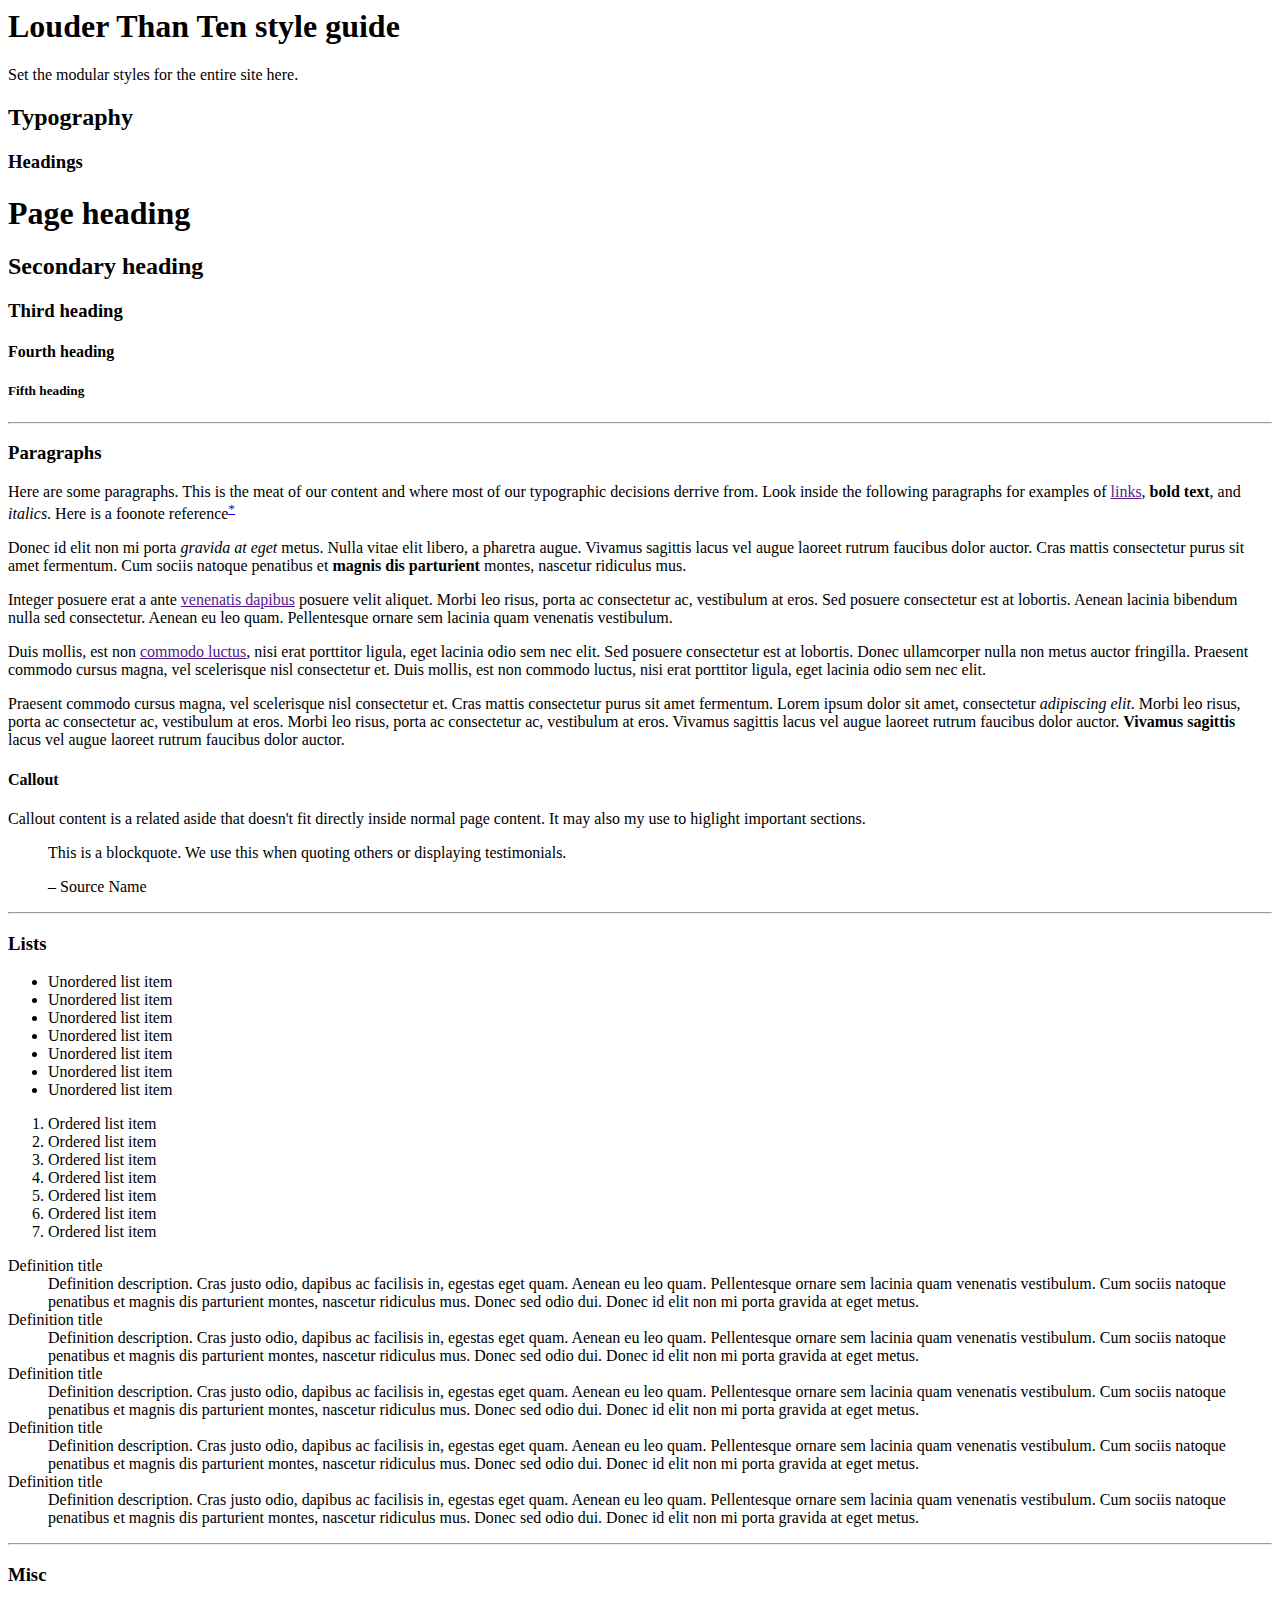
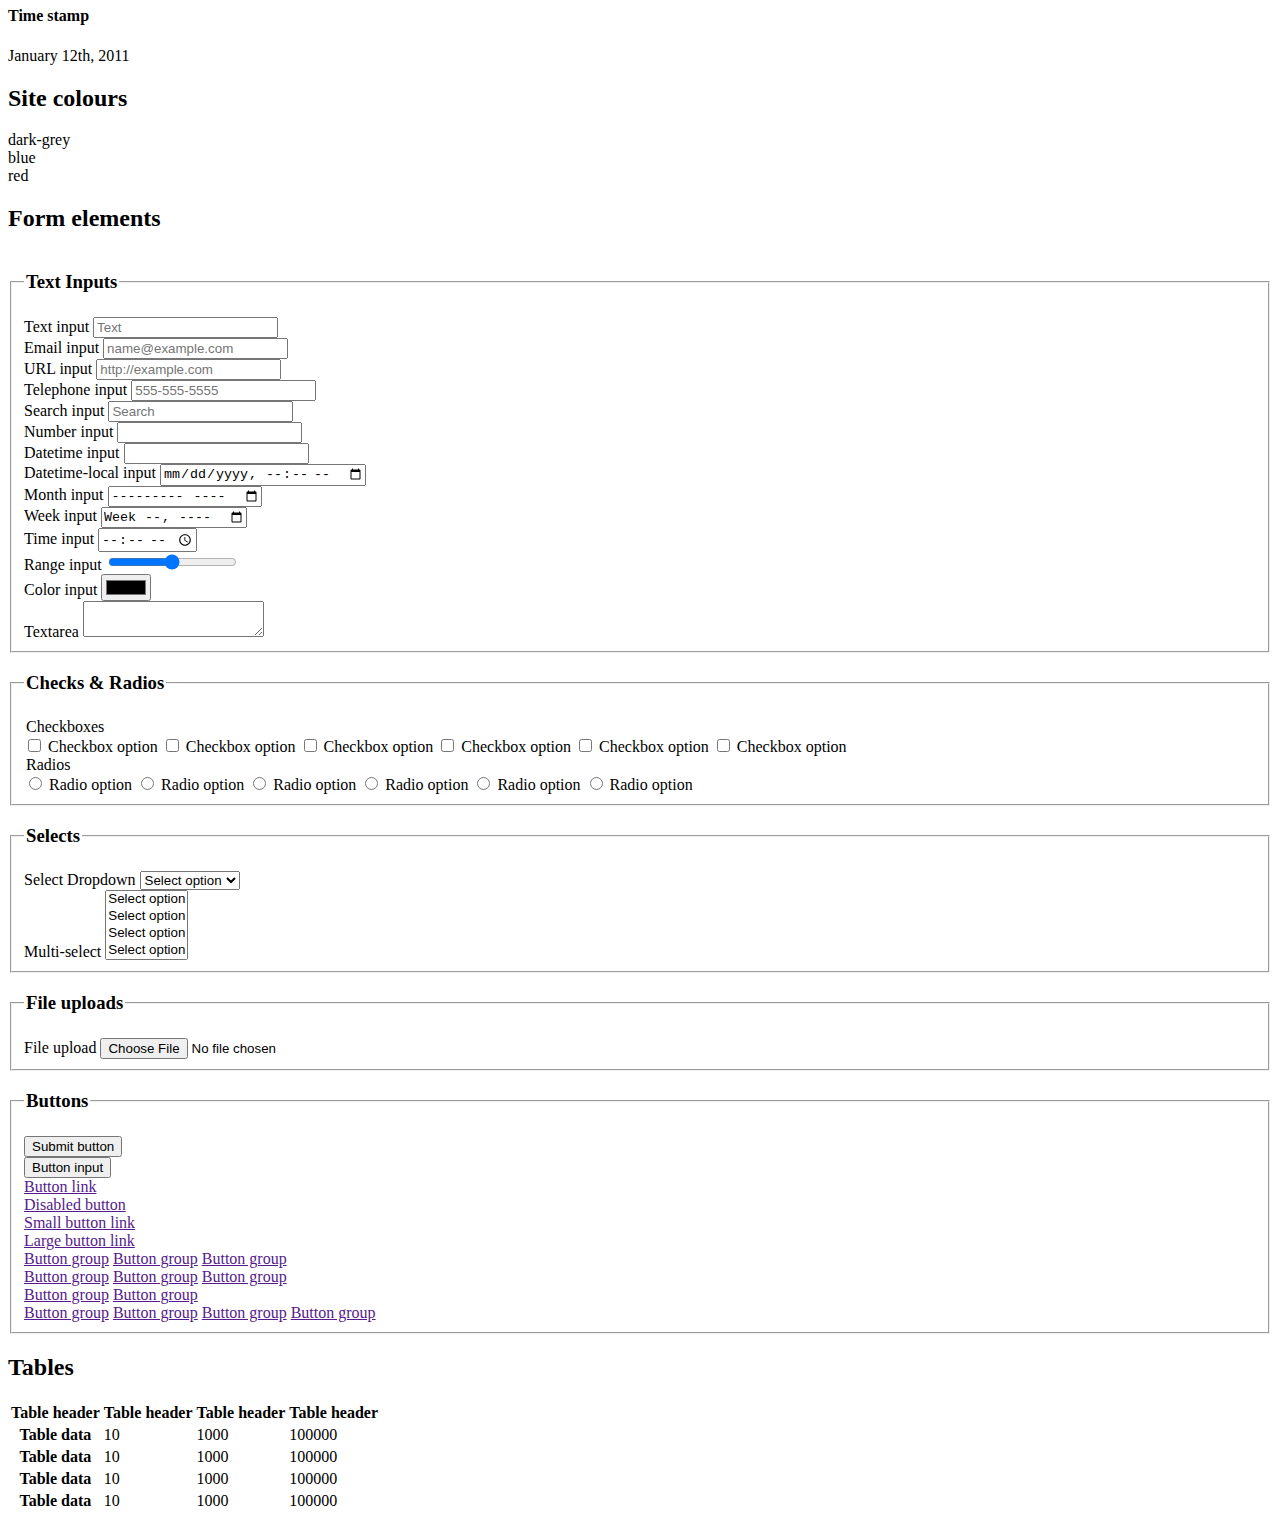
==== httpdocs/index.html @ 237c660b "Add some smart defaults" ====
<html>
<head>
    <meta charset="utf-8">
    <meta http-equiv="X-UA-Compatible" content="IE=edge,chrome=1">
    <title>Louder Than Ten style guide</title>
    <meta name="description" content="">
    <meta name="viewport" content="width=device-width">
    <link rel="stylesheet" href="/css/style.css">
    <link rel="stylesheet" href="/css/pages/style-guide.css">
</head>
<body class="home-pg">
    <header id="header" class="container">
        
        <h1>Louder Than Ten style guide</h1>
        <p>Set the modular styles for the entire site here.</p>

    </header><!-- /header -->

    <div class="main" id="main">

        <section class="typography">
            <div class="container">
                    
                <h2>Typography</h2>

                <h3>Headings</h3>

                <h1>Page heading</h1>
                <h2>Secondary heading</h2>
                <h3>Third heading</h3>
                <h4>Fourth heading</h4>
                <h5>Fifth heading</h5>

                <hr />

                <h3>Paragraphs</h3>

                <p>Here are some paragraphs. This is the meat of our content and where most of our typographic decisions derrive from. Look inside the following paragraphs for examples of <a href="">links</a>, <strong>bold text</strong>, and <em>italics</em>. Here is a foonote reference<sup><a href="#fn1">*</a></sup></p>

                <p>Donec id elit non mi porta <em>gravida at eget</em> metus. Nulla vitae elit libero, a pharetra augue. Vivamus sagittis lacus vel augue laoreet rutrum faucibus dolor auctor. Cras mattis consectetur purus sit amet fermentum. Cum sociis natoque penatibus et <strong>magnis dis parturient</strong> montes, nascetur ridiculus mus.</p>

                <p>Integer posuere erat a ante <a href="">venenatis dapibus</a> posuere velit aliquet. Morbi leo risus, porta ac consectetur ac, vestibulum at eros. Sed posuere consectetur est at lobortis. Aenean lacinia bibendum nulla sed consectetur. Aenean eu leo quam. Pellentesque ornare sem lacinia quam venenatis vestibulum.</p>

                <p>Duis mollis, est non <a href="">commodo luctus</a>, nisi erat porttitor ligula, eget lacinia odio sem nec elit. Sed posuere consectetur est at lobortis. Donec ullamcorper nulla non metus auctor fringilla. Praesent commodo cursus magna, vel scelerisque nisl consectetur et. Duis mollis, est non commodo luctus, nisi erat porttitor ligula, eget lacinia odio sem nec elit.</p>

                <p>Praesent commodo cursus magna, vel scelerisque nisl consectetur et. Cras mattis consectetur purus sit amet fermentum. Lorem ipsum dolor sit amet, consectetur <em>adipiscing elit</em>. Morbi leo risus, porta ac consectetur ac, vestibulum at eros. Morbi leo risus, porta ac consectetur ac, vestibulum at eros. Vivamus sagittis lacus vel augue laoreet rutrum faucibus dolor auctor. <strong>Vivamus sagittis</strong> lacus vel augue laoreet rutrum faucibus dolor auctor.</p>



                <aside class="callout">
                    <h4>Callout</h4>
                    <p>Callout content is a related aside that doesn't fit directly inside normal page content. It may also my use to higlight important sections.</p>
                </aside>

                <blockquote>
                    <p>This is a blockquote. We use this when quoting others or displaying testimonials.</p>
                    <p class="source">&ndash; Source Name</p>
                </blockquote>

                <hr />

                <h3>Lists</h3>

                <ul>
                    <li>Unordered list item</li>
                    <li>Unordered list item</li>
                    <li>Unordered list item</li>
                    <li>Unordered list item</li>
                    <li>Unordered list item</li>
                    <li>Unordered list item</li>
                    <li>Unordered list item</li>
                </ul>

                <ol>
                    <li>Ordered list item</li>
                    <li>Ordered list item</li>
                    <li>Ordered list item</li>
                    <li>Ordered list item</li>
                    <li>Ordered list item</li>
                    <li>Ordered list item</li>
                    <li>Ordered list item</li>
                </ol>

                <dl>
                    <dt>Definition title</dt>
                    <dd>Definition description. Cras justo odio, dapibus ac facilisis in, egestas eget quam. Aenean eu leo quam. Pellentesque ornare sem lacinia quam venenatis vestibulum. Cum sociis natoque penatibus et magnis dis parturient montes, nascetur ridiculus mus. Donec sed odio dui. Donec id elit non mi porta gravida at eget metus.</dd>              
                    <dt>Definition title</dt>
                    <dd>Definition description. Cras justo odio, dapibus ac facilisis in, egestas eget quam. Aenean eu leo quam. Pellentesque ornare sem lacinia quam venenatis vestibulum. Cum sociis natoque penatibus et magnis dis parturient montes, nascetur ridiculus mus. Donec sed odio dui. Donec id elit non mi porta gravida at eget metus.</dd>              
                    <dt>Definition title</dt>
                    <dd>Definition description. Cras justo odio, dapibus ac facilisis in, egestas eget quam. Aenean eu leo quam. Pellentesque ornare sem lacinia quam venenatis vestibulum. Cum sociis natoque penatibus et magnis dis parturient montes, nascetur ridiculus mus. Donec sed odio dui. Donec id elit non mi porta gravida at eget metus.</dd>             
                    <dt>Definition title</dt>
                    <dd>Definition description. Cras justo odio, dapibus ac facilisis in, egestas eget quam. Aenean eu leo quam. Pellentesque ornare sem lacinia quam venenatis vestibulum. Cum sociis natoque penatibus et magnis dis parturient montes, nascetur ridiculus mus. Donec sed odio dui. Donec id elit non mi porta gravida at eget metus.</dd>              
                    <dt>Definition title</dt>
                    <dd>Definition description. Cras justo odio, dapibus ac facilisis in, egestas eget quam. Aenean eu leo quam. Pellentesque ornare sem lacinia quam venenatis vestibulum. Cum sociis natoque penatibus et magnis dis parturient montes, nascetur ridiculus mus. Donec sed odio dui. Donec id elit non mi porta gravida at eget metus.</dd>
                </dl>

                <hr />

                <h3>Misc</h3>

                <h4>Time stamp</h4>
                <time datetime="2011-01-12">January 12th, 2011</time>

            </div>
        </section>

        <section class="colors">
            <div class="container">        
                <h2>Site colours</h2>
                <div class="swatch color1">
                    dark-grey
                </div>
                <div class="swatch color2">
                    blue
                </div>
                <div class="swatch color3">
                    red
                </div>
            </div>
        </section>

        <section class="forms">
            <div class="container">
                
                <h2>Form elements</h2>
                <form action="" method="post">
                            
                    <fieldset>
                        <legend><h3>Text Inputs</h3></legend>
                    
                        <div class="field">
                            <label for="text">Text input</label>
                            <input type="text" name="text" value="" placeholder="Text" />
                        </div>            
                        <div class="field">
                            <label for="email">Email input</label>
                            <input type="email" name="email" value="" placeholder="name@example.com" />
                        </div>            
                        <div class="field">
                            <label for="url">URL input</label>
                            <input type="url" name="url" value="" placeholder="http://example.com" />
                        </div>  
                        <div class="field">
                            <label for="tel">Telephone input</label>
                            <input type="tel" name="tel" value="" placeholder="555-555-5555" />
                        </div>          
                        <div class="field">
                            <label for="search">Search input</label>
                            <input type="search" name="search" value="" placeholder="Search" />
                        </div>      
                        <div class="field">
                            <label for="number">Number input</label>
                            <input type="number" name="number" value="" placeholder="" />
                        </div>      
                        <div class="field">
                            <label for="datetime">Datetime input</label>
                            <input type="datetime" name="datetime" value="" placeholder="" />
                        </div>
                        <div class="field">
                            <label for="datetime-local">Datetime-local input</label>
                            <input type="datetime-local" name="datetime-local" value="" placeholder="" />
                        </div>
                        <div class="field">
                            <label for="month">Month input</label>
                            <input type="month" name="month" value="" placeholder="" />
                        </div>
                        <div class="field">
                            <label for="week">Week input</label>
                            <input type="week" name="week" value="" placeholder="" />
                        </div>
                        <div class="field">
                            <label for="time">Time input</label>
                            <input type="time" name="time" value="" placeholder="" />
                        </div>
                        <div class="field">
                            <label for="range">Range input</label>
                            <input type="range" name="range" value="" placeholder="" />
                        </div>
                        <div class="field">
                            <label for="color">Color input</label>
                            <input type="color" name="color" value="" placeholder="" />
                        </div>

                        <div class="field">
                            <label for="textarea">Textarea</label>
                            <textarea name="textarea"></textarea>
                        </div>

                    </fieldset>
                    <fieldset>
                        <legend><h3>Checks &amp; Radios</h3></legend>
                        <div class="field">
                            <legend>Checkboxes</legend>
                            <label><input type="checkbox" name="checkbox" value="checkbox" /> Checkbox option</label>
                            <label><input type="checkbox" name="checkbox" value="checkbox" /> Checkbox option</label>
                            <label><input type="checkbox" name="checkbox" value="checkbox" /> Checkbox option</label>
                            <label><input type="checkbox" name="checkbox" value="checkbox" /> Checkbox option</label>
                            <label><input type="checkbox" name="checkbox" value="checkbox" /> Checkbox option</label>
                            <label><input type="checkbox" name="checkbox" value="checkbox" /> Checkbox option</label>
                        </div>
                        <div class="field">
                            <legend>Radios</legend>
                            <label><input type="radio" name="radio" value="radio" /> Radio option</label>
                            <label><input type="radio" name="radio" value="radio" /> Radio option</label>
                            <label><input type="radio" name="radio" value="radio" /> Radio option</label>
                            <label><input type="radio" name="radio" value="radio" /> Radio option</label>
                            <label><input type="radio" name="radio" value="radio" /> Radio option</label>
                            <label><input type="radio" name="radio" value="radio" /> Radio option</label>
                        </div>
                    </fieldset>
                    <fieldset>
                        <legend><h3>Selects</h3></legend>
                        <div class="field">
                            <label for="select">Select Dropdown</label>
                            <select name="select">
                                <option value="selection">Select option</option>
                                <option value="selection">Select option</option>
                                <option value="selection">Select option</option>
                                <option value="selection">Select option</option>
                                <option value="selection">Select option</option>
                            </select>
                        </div>
                        <div class="field">
                            <label for="multi-select">Multi-select</label>
                            <select name="multi-select" multiple>
                                <option value="selection">Select option</option>
                                <option value="selection">Select option</option>
                                <option value="selection">Select option</option>
                                <option value="selection">Select option</option>
                                <option value="selection">Select option</option>
                            </select>
                        </div>
                    </fieldset>
                    <fieldset>
                        <legend><h3>File uploads</h3></legend>
                        <div class="field">
                            <label for="file">File upload</label>
                            <input type="file" name="file" value="" />
                        </div>
                    </fieldset>
                    <fieldset>
                        <legend><h3>Buttons</h3></legend>
                        <div class="field">
                            <button type="submit">Submit button</button>
                        </div>
                        <div class="field">
                            <input type="submit" value="Button input" />
                        </div>
                        <div class="field">
                            <a href="" class="button">Button link</a>
                        </div>
                        <div class="field">
                            <a href="" class="button disabled">Disabled button</a>
                        </div>
                        <div class="field">
                            <a href="" class="button small">Small button link</a>
                        </div>
                        <div class="field">
                            <a href="" class="button large">Large button link</a>
                        </div>
                        <div class="field button-group">
                            <a href="" class="button">Button group</a>
                            <a href="" class="button">Button group</a>
                            <a href="" class="button">Button group</a>
                        </div>
                        <div class="field button-groups">
                            <div class="button-group">
                                <a href="" class="button">Button group</a>
                                <a href="" class="button">Button group</a>
                                <a href="" class="button">Button group</a>                            
                            </div>
                            <div class="button-group">
                                <a href="" class="button">Button group</a>
                                <a href="" class="button">Button group</a>                            
                            </div>
                            <div class="button-group">
                                <a href="" class="button">Button group</a>
                                <a href="" class="button">Button group</a>                            
                                <a href="" class="button">Button group</a>                            
                                <a href="" class="button">Button group</a>                            
                            </div>
                        </div>
                    </fieldset>
                </form>
            </div>
        </section>

        <section class="tables">
            <div class="container">
                        
                <h2>Tables</h2>
                <table>
                    <thead>
                        <tr>
                            <th>Table header</th>
                            <th>Table header</th>
                            <th>Table header</th>
                            <th>Table header</th>
                        </tr>
                    </thead>
                    <tbody>
                        <tr>
                            <th>Table data</th>
                            <td>10</td>
                            <td>1000</td>
                            <td>100000</td>
                        </tr>                      
                        <tr>
                            <th>Table data</th>
                            <td>10</td>
                            <td>1000</td>
                            <td>100000</td>
                        </tr>                      
                        <tr>
                            <th>Table data</th>
                            <td>10</td>
                            <td>1000</td>
                            <td>100000</td>
                        </tr>                      
                        <tr>
                            <th>Table data</th>
                            <td>10</td>
                            <td>1000</td>
                            <td>100000</td>
                        </tr>                    

                    </tbody>
                </table>
            </div>
        </section>
      
    </div>

</body>
</html>
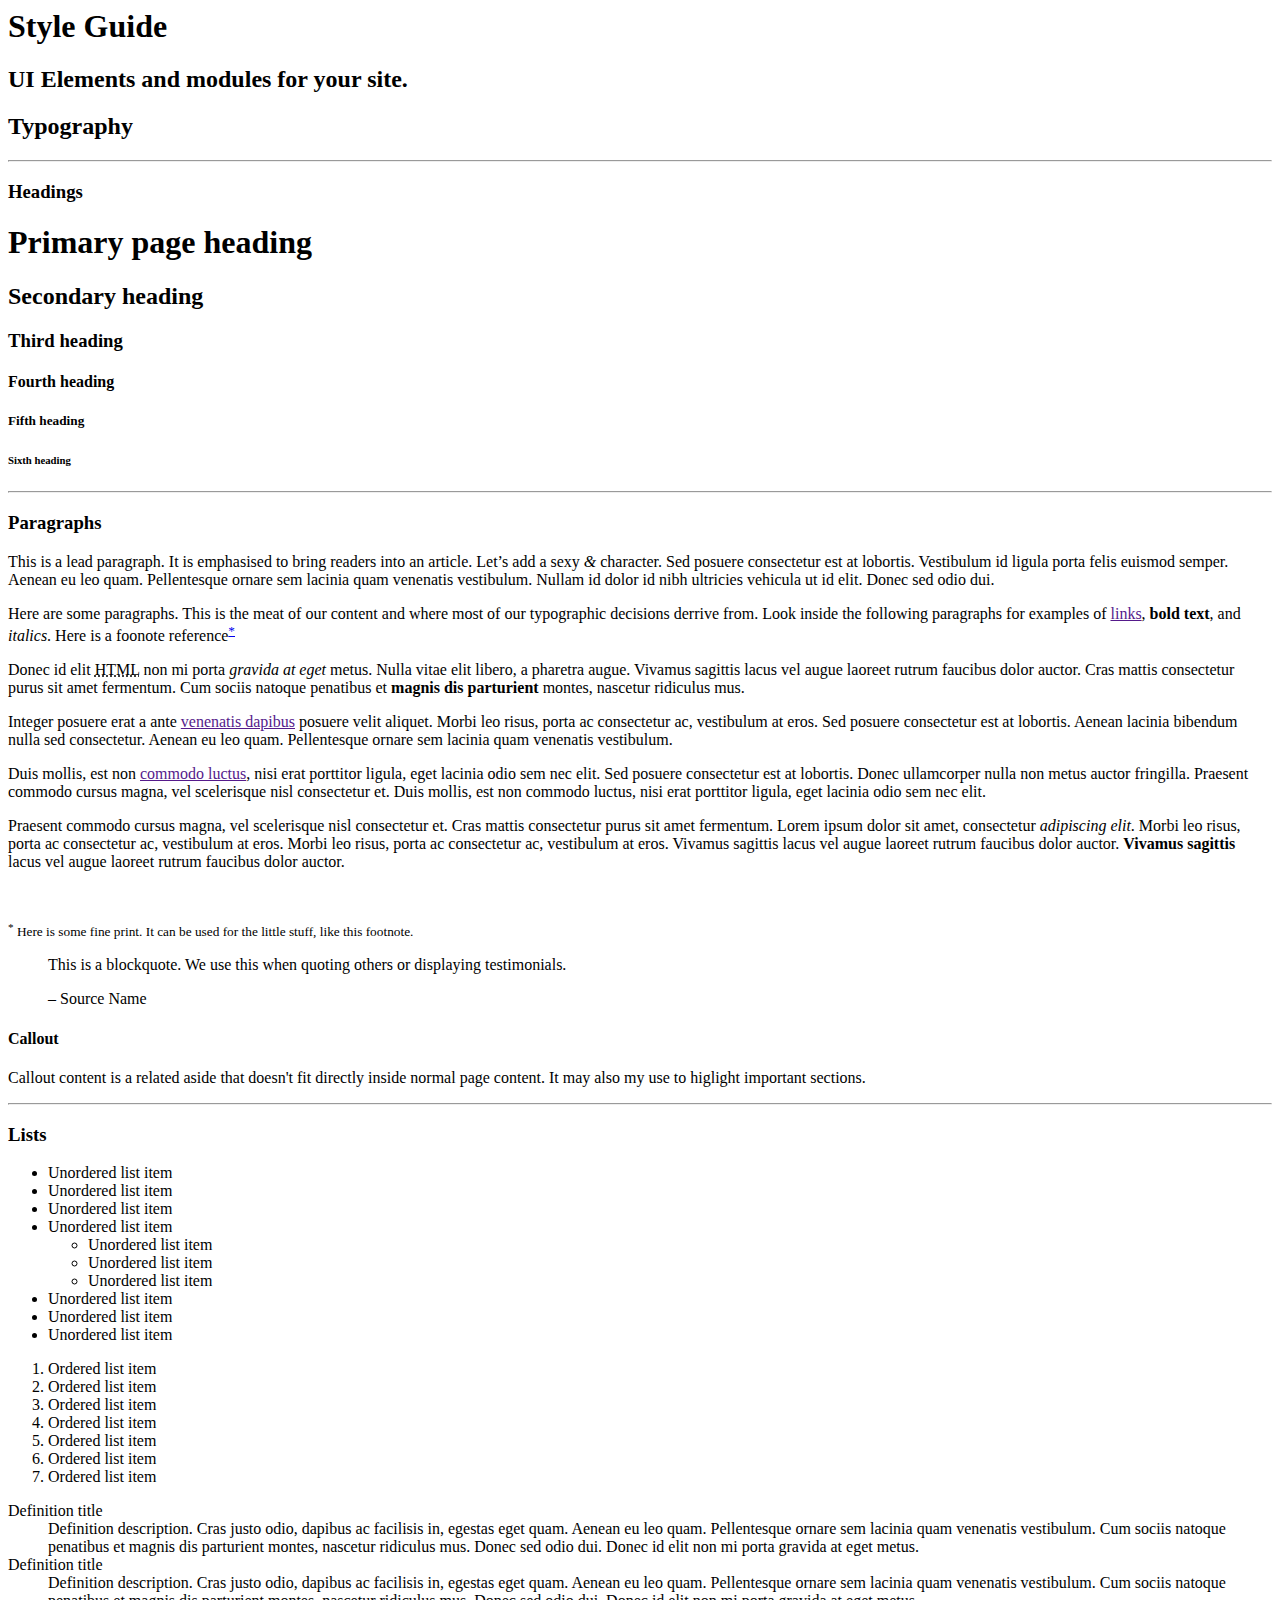
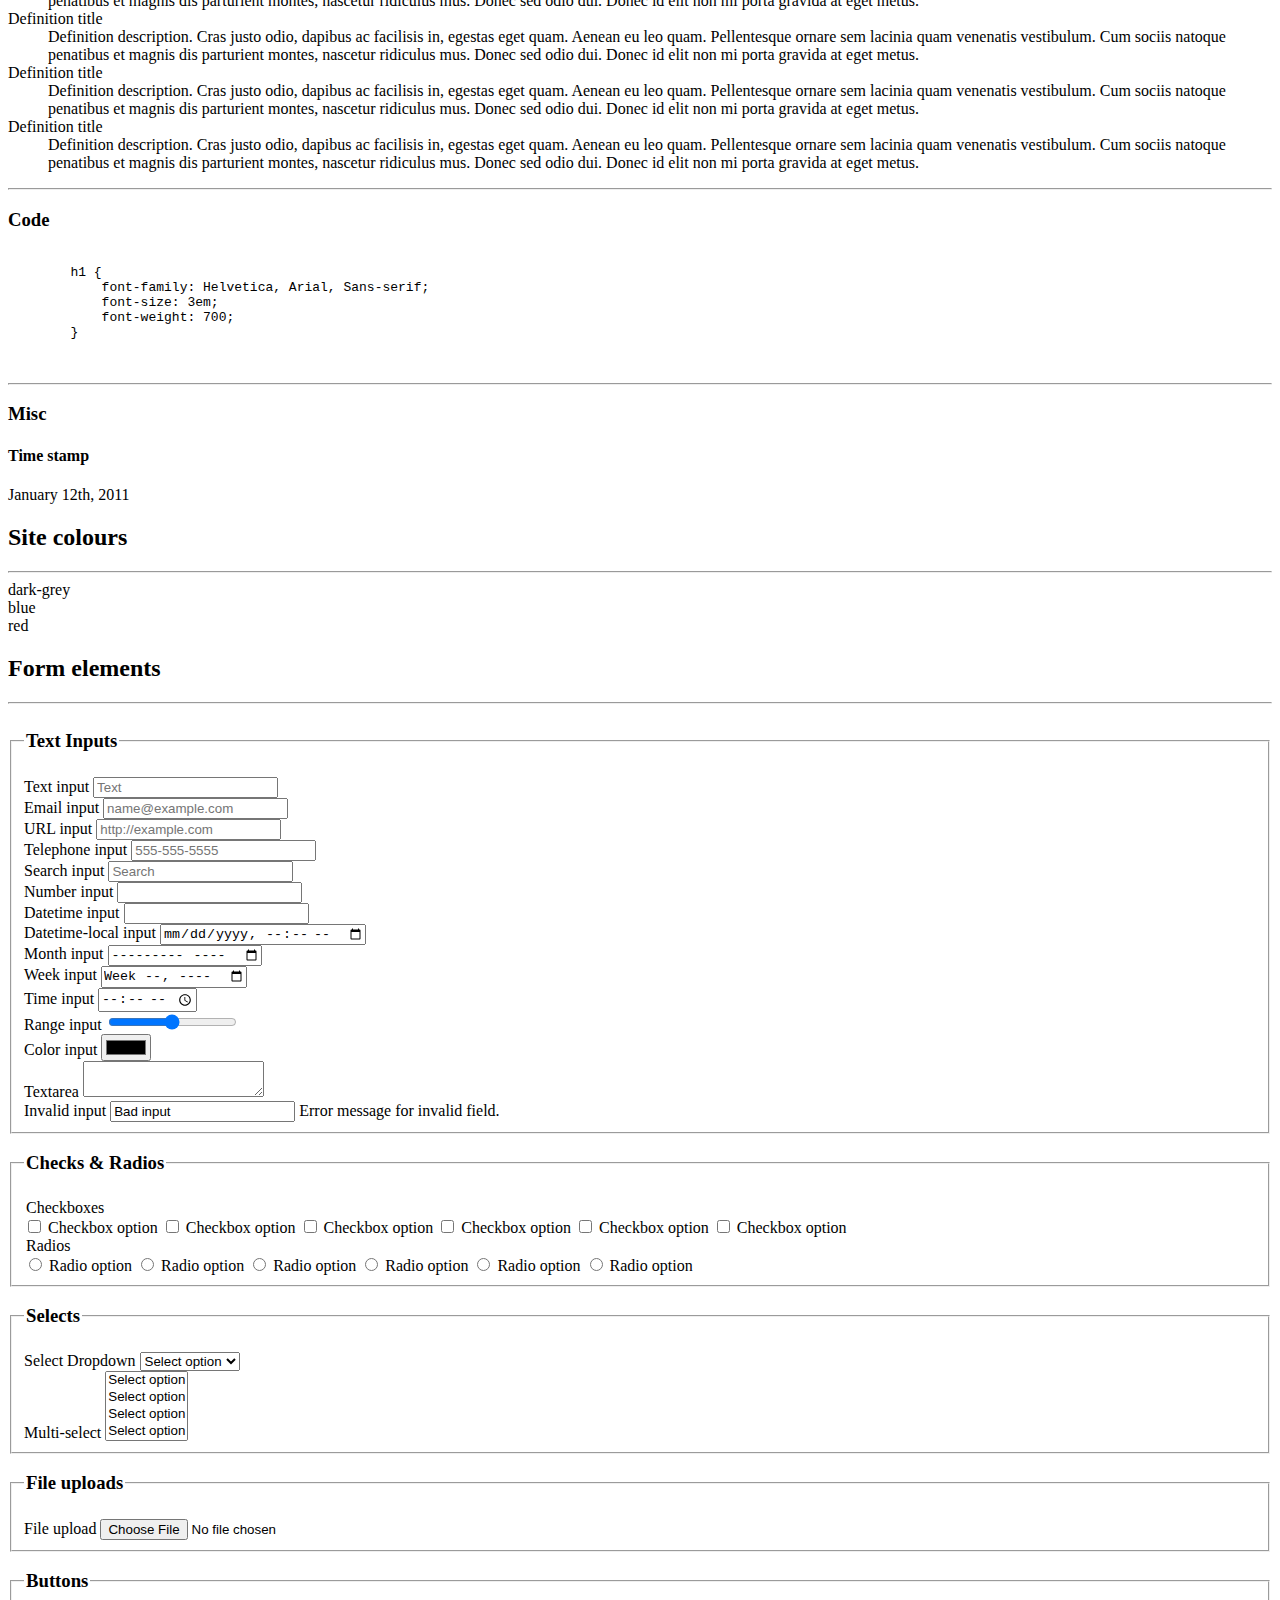
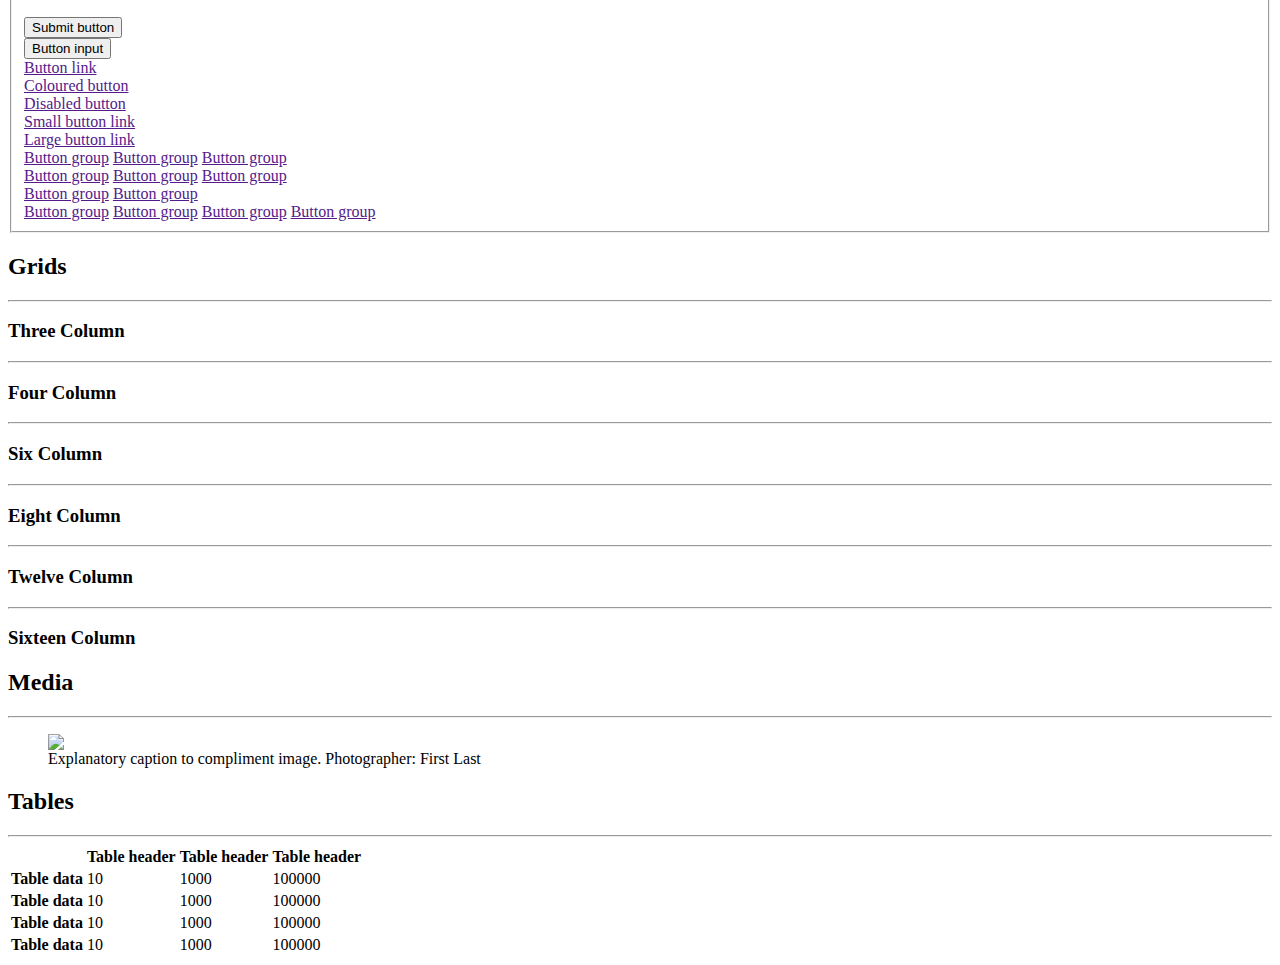
==== commit 31009ebc: "Add grid examples" ====
--- a/httpdocs/index.html
+++ b/httpdocs/index.html
@@ -2,18 +2,18 @@
 <head>
     <meta charset="utf-8">
     <meta http-equiv="X-UA-Compatible" content="IE=edge,chrome=1">
-    <title>Louder Than Ten style guide</title>
+    <title>Style Guide</title>
     <meta name="description" content="">
     <meta name="viewport" content="width=device-width">
     <link rel="stylesheet" href="/css/style.css">
     <link rel="stylesheet" href="/css/pages/style-guide.css">
 </head>
 <body class="home-pg">
-    <header id="header" class="container">
-        
-        <h1>Louder Than Ten style guide</h1>
-        <p>Set the modular styles for the entire site here.</p>
-
+    <header id="header" class="header">
+        <div class="container">
+            <h1>Style Guide</h1>
+            <h2>UI Elements and modules for your site.</h2>
+        </div>
     </header><!-- /header -->
 
     <div class="main" id="main">
@@ -22,41 +22,49 @@
             <div class="container">
                     
                 <h2>Typography</h2>
-
+                <hr />
                 <h3>Headings</h3>
 
-                <h1>Page heading</h1>
+                <h1>Primary page heading</h1>
                 <h2>Secondary heading</h2>
                 <h3>Third heading</h3>
                 <h4>Fourth heading</h4>
                 <h5>Fifth heading</h5>
+                <h6>Sixth heading</h6>
 
                 <hr />
 
                 <h3>Paragraphs</h3>
 
-                <p>Here are some paragraphs. This is the meat of our content and where most of our typographic decisions derrive from. Look inside the following paragraphs for examples of <a href="">links</a>, <strong>bold text</strong>, and <em>italics</em>. Here is a foonote reference<sup><a href="#fn1">*</a></sup></p>
-
-                <p>Donec id elit non mi porta <em>gravida at eget</em> metus. Nulla vitae elit libero, a pharetra augue. Vivamus sagittis lacus vel augue laoreet rutrum faucibus dolor auctor. Cras mattis consectetur purus sit amet fermentum. Cum sociis natoque penatibus et <strong>magnis dis parturient</strong> montes, nascetur ridiculus mus.</p>
-
-                <p>Integer posuere erat a ante <a href="">venenatis dapibus</a> posuere velit aliquet. Morbi leo risus, porta ac consectetur ac, vestibulum at eros. Sed posuere consectetur est at lobortis. Aenean lacinia bibendum nulla sed consectetur. Aenean eu leo quam. Pellentesque ornare sem lacinia quam venenatis vestibulum.</p>
-
-                <p>Duis mollis, est non <a href="">commodo luctus</a>, nisi erat porttitor ligula, eget lacinia odio sem nec elit. Sed posuere consectetur est at lobortis. Donec ullamcorper nulla non metus auctor fringilla. Praesent commodo cursus magna, vel scelerisque nisl consectetur et. Duis mollis, est non commodo luctus, nisi erat porttitor ligula, eget lacinia odio sem nec elit.</p>
-
-                <p>Praesent commodo cursus magna, vel scelerisque nisl consectetur et. Cras mattis consectetur purus sit amet fermentum. Lorem ipsum dolor sit amet, consectetur <em>adipiscing elit</em>. Morbi leo risus, porta ac consectetur ac, vestibulum at eros. Morbi leo risus, porta ac consectetur ac, vestibulum at eros. Vivamus sagittis lacus vel augue laoreet rutrum faucibus dolor auctor. <strong>Vivamus sagittis</strong> lacus vel augue laoreet rutrum faucibus dolor auctor.</p>
-
-
+                <div class="content">
+                    <p class="lead">This is a lead paragraph. It is emphasised to bring readers into an article. Let&rsquo;s add a sexy <i class="amp">&amp;</i> character. Sed posuere consectetur est at lobortis. Vestibulum id ligula porta felis euismod semper. Aenean eu leo quam. Pellentesque ornare sem lacinia quam venenatis vestibulum. Nullam id dolor id nibh ultricies vehicula ut id elit. Donec sed odio dui.</p>
+
+                    <p>Here are some paragraphs. This is the meat of our content and where most of our typographic decisions derrive from. Look inside the following paragraphs for examples of <a href="">links</a>, <strong>bold text</strong>, and <em>italics</em>. Here is a foonote reference<sup><a href="#fn1">*</a></sup></p>
+
+                    <p>Donec id elit <abbr title="Hypertext Markup Language" class="acr">HTML</abbr> non mi porta <em>gravida at eget</em> metus. Nulla vitae elit libero, a pharetra augue. Vivamus sagittis lacus vel augue laoreet rutrum faucibus dolor auctor. Cras mattis consectetur purus sit amet fermentum. Cum sociis natoque penatibus et <strong>magnis dis parturient</strong> montes, nascetur ridiculus mus.</p>
+
+                    <p>Integer posuere erat a ante <a href="">venenatis dapibus</a> posuere velit aliquet. Morbi leo risus, porta ac consectetur ac, vestibulum at eros. Sed posuere consectetur est at lobortis. Aenean lacinia bibendum nulla sed consectetur. Aenean eu leo quam. Pellentesque ornare sem lacinia quam venenatis vestibulum.</p>
+
+                    <p>Duis mollis, est non <a href="">commodo luctus</a>, nisi erat porttitor ligula, eget lacinia odio sem nec elit. Sed posuere consectetur est at lobortis. Donec ullamcorper nulla non metus auctor fringilla. Praesent commodo cursus magna, vel scelerisque nisl consectetur et. Duis mollis, est non commodo luctus, nisi erat porttitor ligula, eget lacinia odio sem nec elit.</p>
+
+                    <p>Praesent commodo cursus magna, vel scelerisque nisl consectetur et. Cras mattis consectetur purus sit amet fermentum. Lorem ipsum dolor sit amet, consectetur <em>adipiscing elit</em>. Morbi leo risus, porta ac consectetur ac, vestibulum at eros. Morbi leo risus, porta ac consectetur ac, vestibulum at eros. Vivamus sagittis lacus vel augue laoreet rutrum faucibus dolor auctor. <strong>Vivamus sagittis</strong> lacus vel augue laoreet rutrum faucibus dolor auctor.</p>
+                    <br />
+                    <p id="fn1"><small><sup>*</sup> Here is some fine print. It can be used for the little stuff, like this footnote.</small></p>
+
+                </div>
+
+
+
+                <blockquote>
+                    <p>This is a blockquote. We use this when quoting others or displaying testimonials.</p>
+                    <p class="source">&ndash; Source Name</p>
+                </blockquote>
 
                 <aside class="callout">
                     <h4>Callout</h4>
                     <p>Callout content is a related aside that doesn't fit directly inside normal page content. It may also my use to higlight important sections.</p>
                 </aside>
 
-                <blockquote>
-                    <p>This is a blockquote. We use this when quoting others or displaying testimonials.</p>
-                    <p class="source">&ndash; Source Name</p>
-                </blockquote>
-
                 <hr />
 
                 <h3>Lists</h3>
@@ -65,7 +73,13 @@
                     <li>Unordered list item</li>
                     <li>Unordered list item</li>
                     <li>Unordered list item</li>
-                    <li>Unordered list item</li>
+                    <li>Unordered list item
+                        <ul>
+                            <li>Unordered list item</li>
+                            <li>Unordered list item</li>
+                            <li>Unordered list item</li>
+                        </ul>
+                    </li>
                     <li>Unordered list item</li>
                     <li>Unordered list item</li>
                     <li>Unordered list item</li>
@@ -96,6 +110,21 @@
 
                 <hr />
 
+                <h3>Code</h3>
+<pre rel="HTML">
+    <code>
+        h1 {
+            font-family: Helvetica, Arial, Sans-serif;
+            font-size: 3em;
+            font-weight: 700;
+        }
+
+    </code>                    
+</pre>
+
+
+                <hr />
+
                 <h3>Misc</h3>
 
                 <h4>Time stamp</h4>
@@ -107,6 +136,7 @@
         <section class="colors">
             <div class="container">        
                 <h2>Site colours</h2>
+                <hr />
                 <div class="swatch color1">
                     dark-grey
                 </div>
@@ -123,8 +153,8 @@
             <div class="container">
                 
                 <h2>Form elements</h2>
+                <hr />
                 <form action="" method="post">
-                            
                     <fieldset>
                         <legend><h3>Text Inputs</h3></legend>
                     
@@ -186,6 +216,12 @@
                             <textarea name="textarea"></textarea>
                         </div>
 
+                        <div class="field">
+                            <label for="error">Invalid input</label>
+                            <input type="text" name="error" value="Bad input" class="error" placeholder="" />
+                            <label class="error">Error message for invalid field.</label>
+                        </div>
+
                     </fieldset>
                     <fieldset>
                         <legend><h3>Checks &amp; Radios</h3></legend>
@@ -248,6 +284,9 @@
                         </div>
                         <div class="field">
                             <a href="" class="button">Button link</a>
+                        </div>
+                        <div class="field">
+                            <a href="" class="button blue">Coloured button</a>
                         </div>
                         <div class="field">
                             <a href="" class="button disabled">Disabled button</a>
@@ -285,14 +324,98 @@
             </div>
         </section>
 
+        <section class="grids">
+            <div class="container">
+                <h2>Grids</h2>
+                <hr />
+                <h3>Three Column</h3>
+                <div class="three"><span></span></div>
+                <div class="three"><span></span></div>
+                <div class="three"><span></span></div>
+
+                <hr />
+                <h3>Four Column</h3>
+                <div class="four"><span></span></div>
+                <div class="four"><span></span></div>
+                <div class="four"><span></span></div>
+                <div class="four"><span></span></div>
+
+                <hr />
+                <h3>Six Column</h3>
+                <div class="six"><span></span></div>
+                <div class="six"><span></span></div>
+                <div class="six"><span></span></div>
+                <div class="six"><span></span></div>
+                <div class="six"><span></span></div>
+                <div class="six"><span></span></div>
+
+                <hr />
+                <h3>Eight Column</h3>
+                <div class="eight"><span></span></div>
+                <div class="eight"><span></span></div>
+                <div class="eight"><span></span></div>
+                <div class="eight"><span></span></div>
+                <div class="eight"><span></span></div>
+                <div class="eight"><span></span></div>
+                <div class="eight"><span></span></div>
+                <div class="eight"><span></span></div>
+
+                <hr />
+                <h3>Twelve Column</h3>
+                <div class="twelve"><span></span></div>
+                <div class="twelve"><span></span></div>
+                <div class="twelve"><span></span></div>
+                <div class="twelve"><span></span></div>
+                <div class="twelve"><span></span></div>
+                <div class="twelve"><span></span></div>
+                <div class="twelve"><span></span></div>
+                <div class="twelve"><span></span></div>
+                <div class="twelve"><span></span></div>
+                <div class="twelve"><span></span></div>
+                <div class="twelve"><span></span></div>
+                <div class="twelve"><span></span></div>
+
+                <hr />
+                <h3>Sixteen Column</h3>
+                <div class="sixteen"><span></span></div>
+                <div class="sixteen"><span></span></div>
+                <div class="sixteen"><span></span></div>
+                <div class="sixteen"><span></span></div>
+                <div class="sixteen"><span></span></div>
+                <div class="sixteen"><span></span></div>
+                <div class="sixteen"><span></span></div>
+                <div class="sixteen"><span></span></div>
+                <div class="sixteen"><span></span></div>
+                <div class="sixteen"><span></span></div>
+                <div class="sixteen"><span></span></div>
+                <div class="sixteen"><span></span></div>
+                <div class="sixteen"><span></span></div>
+                <div class="sixteen"><span></span></div>
+                <div class="sixteen"><span></span></div>
+                <div class="sixteen"><span></span></div>
+            </div>
+        </section>
+
+        <section class="media">
+            <div class="container">
+                <h2>Media</h2>
+                <hr />
+                <figure>
+                    <img src="http://placehold.it/1600x900&text=Image" />
+                    <figcaption>Explanatory caption to compliment image. <span class="source">Photographer: First Last</span></figcaption>
+                </figure>
+            </div>
+        </section>
+
         <section class="tables">
             <div class="container">
                         
                 <h2>Tables</h2>
+                <hr />
                 <table>
                     <thead>
                         <tr>
-                            <th>Table header</th>
+                            <th></th>
                             <th>Table header</th>
                             <th>Table header</th>
                             <th>Table header</th>
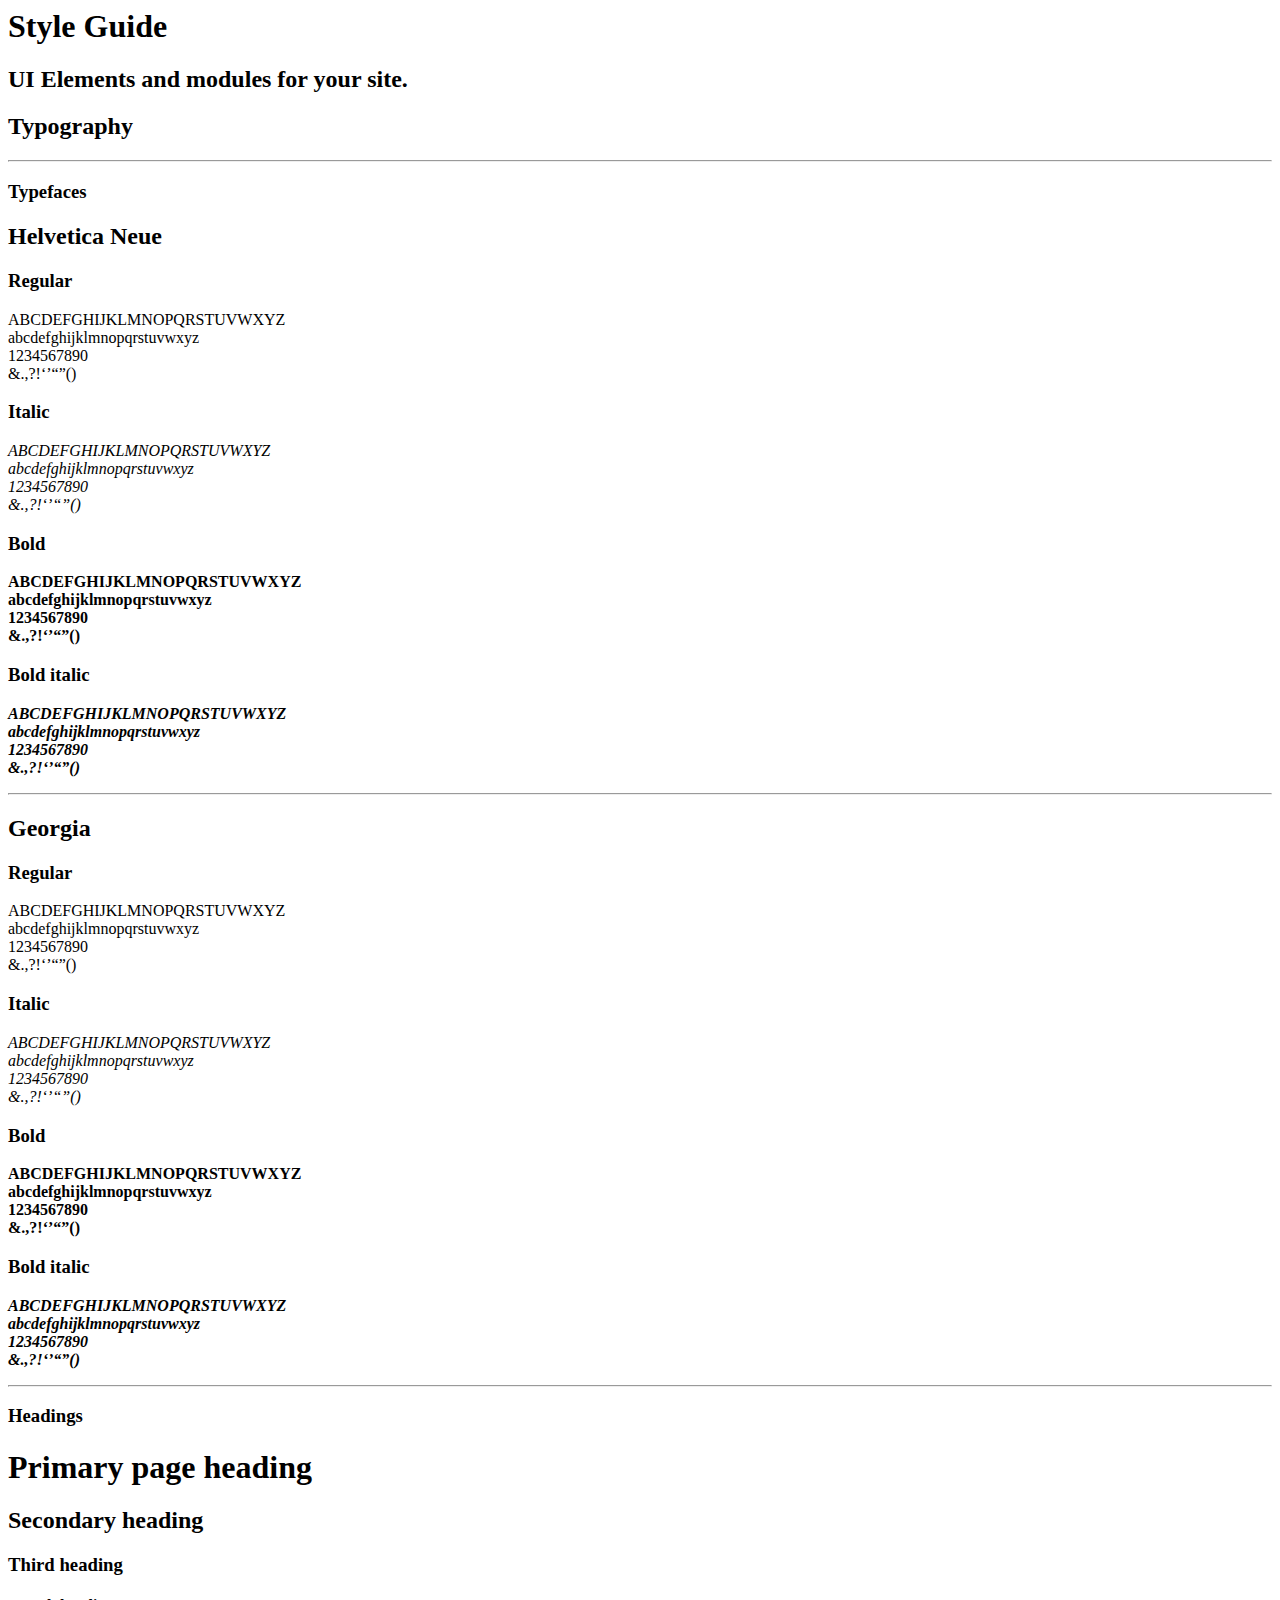
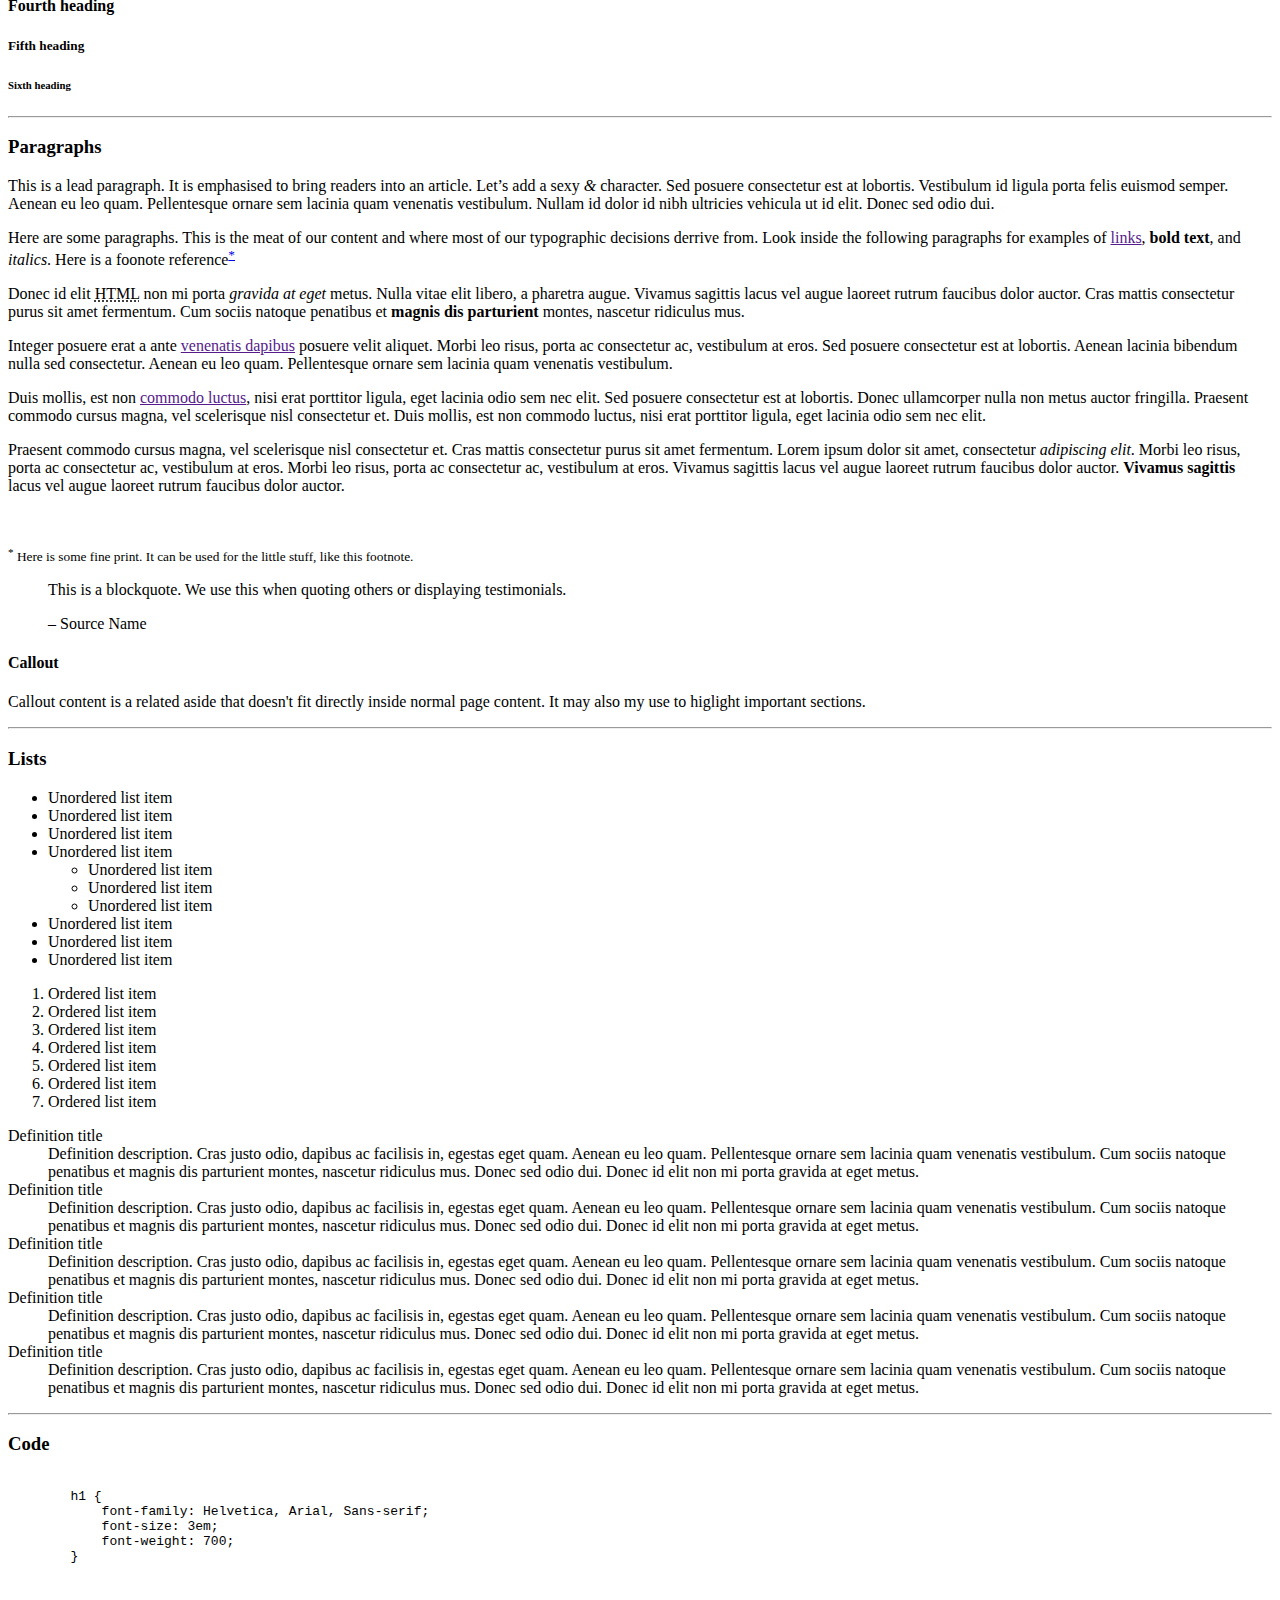
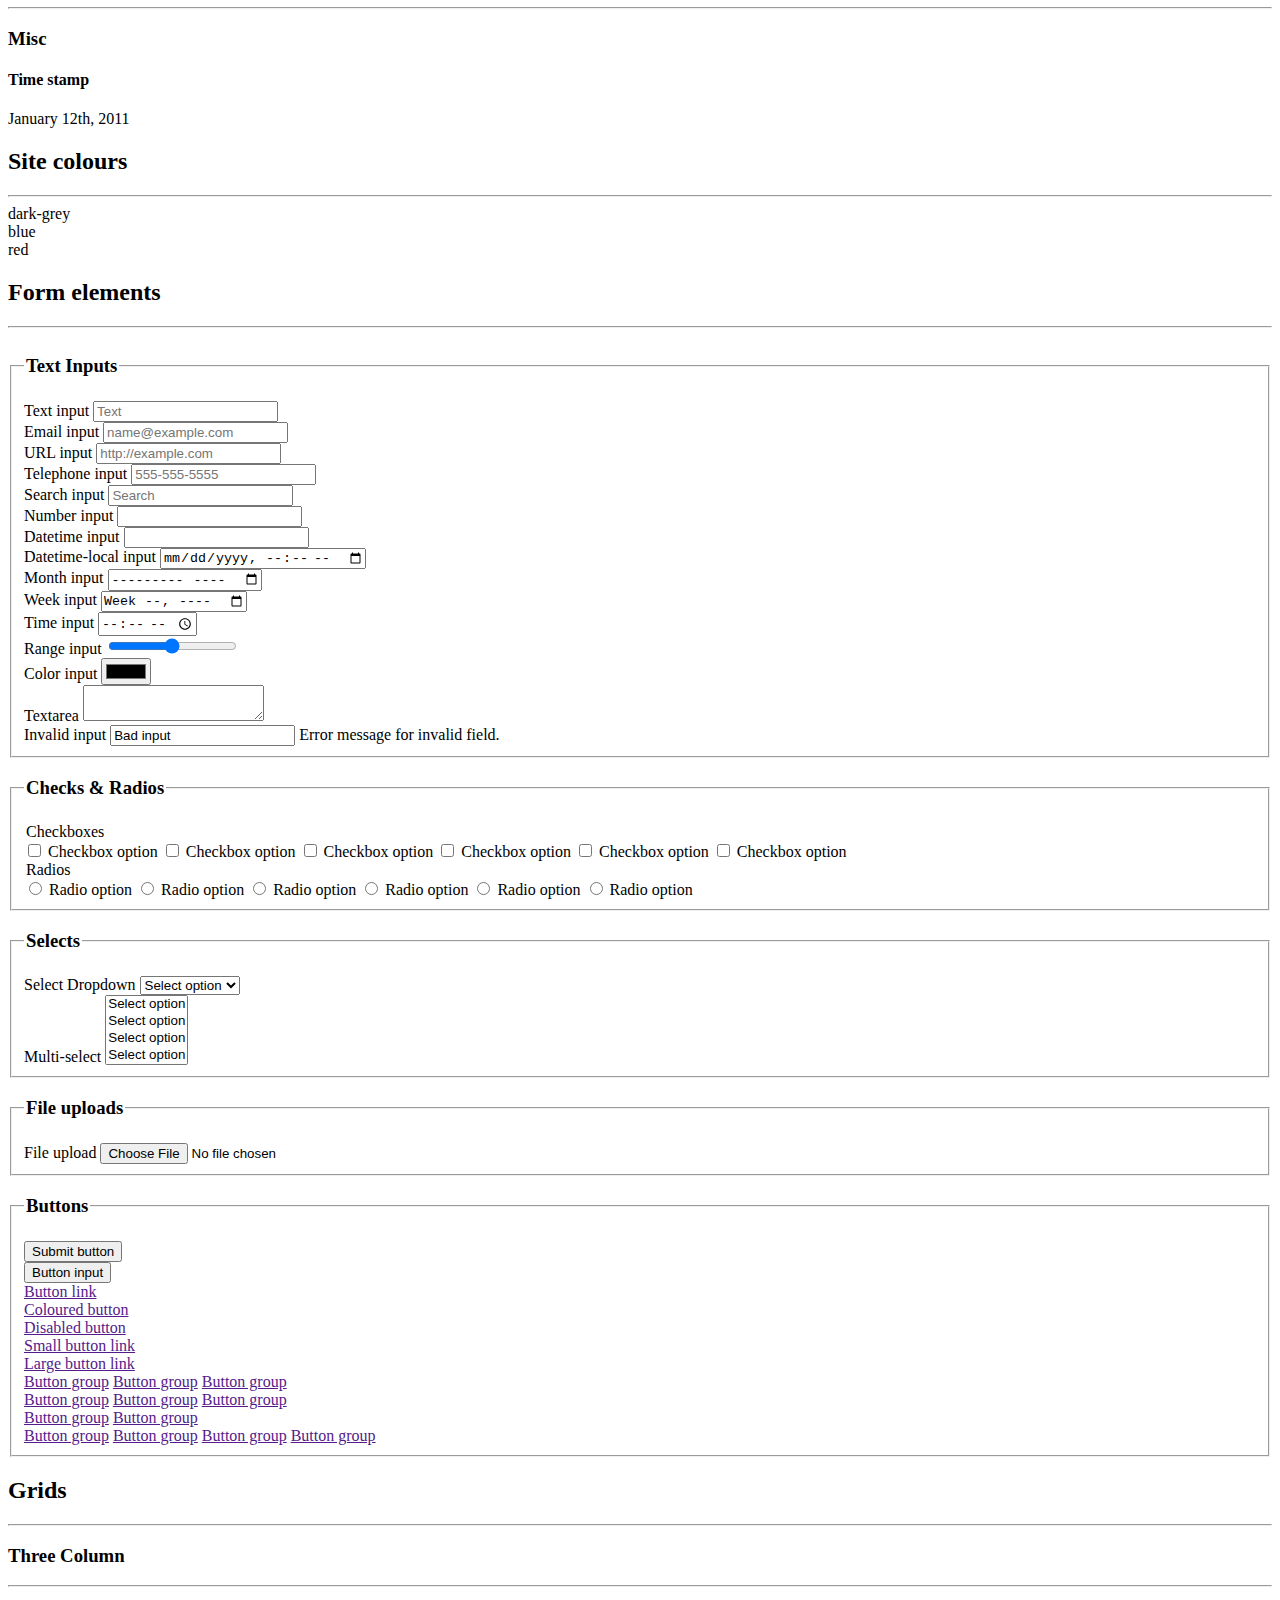
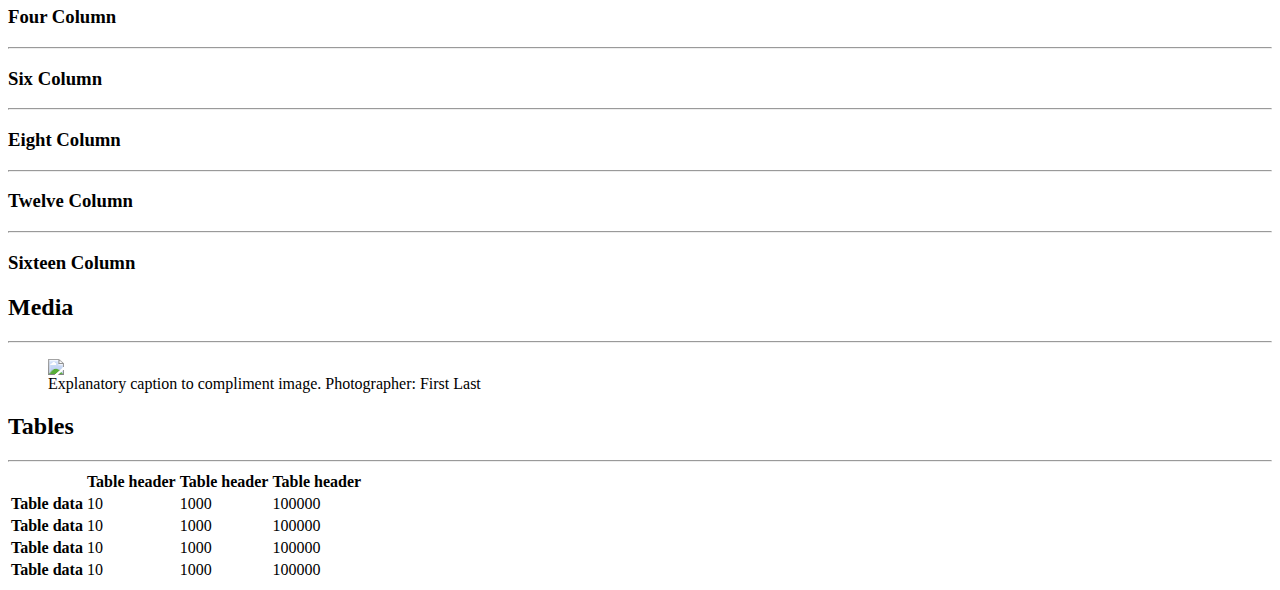
==== commit 2c1d785c: "Add type samples" ====
--- a/httpdocs/index.html
+++ b/httpdocs/index.html
@@ -22,6 +22,67 @@
             <div class="container">
                     
                 <h2>Typography</h2>
+                <hr />
+                <h3>Typefaces</h3>
+
+                <div class="type-sample primary">
+                                
+                    <h2>Helvetica Neue</h2>
+                    <h3>Regular</h3>
+                    <p>ABCDEFGHIJKLMNOPQRSTUVWXYZ<br />
+                    abcdefghijklmnopqrstuvwxyz<br />
+                    1234567890<br />
+                    &.,?!&lsquo;&rsquo;&ldquo;&rdquo;()</p>
+
+                    <h3>Italic</h3>
+                    <p><em>ABCDEFGHIJKLMNOPQRSTUVWXYZ<br />
+                    abcdefghijklmnopqrstuvwxyz<br />
+                    1234567890<br />
+                    &.,?!&lsquo;&rsquo;&ldquo;&rdquo;()</em></p>
+
+                    <h3>Bold</h3>
+                    <p><strong>ABCDEFGHIJKLMNOPQRSTUVWXYZ<br />
+                    abcdefghijklmnopqrstuvwxyz<br />
+                    1234567890<br />
+                    &.,?!&lsquo;&rsquo;&ldquo;&rdquo;()</strong></p>
+
+                    <h3>Bold italic</h3>
+                    <p><strong><em>ABCDEFGHIJKLMNOPQRSTUVWXYZ<br />
+                    abcdefghijklmnopqrstuvwxyz<br />
+                    1234567890<br />
+                    &.,?!&lsquo;&rsquo;&ldquo;&rdquo;()</em></strong></p>
+
+                </div>
+                <hr />
+                <div class="type-sample secondary">
+                                
+                    <h2>Georgia</h2>
+
+                    <h3>Regular</h3>
+                    <p>ABCDEFGHIJKLMNOPQRSTUVWXYZ<br />
+                    abcdefghijklmnopqrstuvwxyz<br />
+                    1234567890<br />
+                    &.,?!&lsquo;&rsquo;&ldquo;&rdquo;()</p>
+
+                    <h3>Italic</h3>
+                    <p><em>ABCDEFGHIJKLMNOPQRSTUVWXYZ<br />
+                    abcdefghijklmnopqrstuvwxyz<br />
+                    1234567890<br />
+                    &.,?!&lsquo;&rsquo;&ldquo;&rdquo;()</em></p>
+
+                    <h3>Bold</h3>
+                    <p><strong>ABCDEFGHIJKLMNOPQRSTUVWXYZ<br />
+                    abcdefghijklmnopqrstuvwxyz<br />
+                    1234567890<br />
+                    &.,?!&lsquo;&rsquo;&ldquo;&rdquo;()</strong></p>
+
+                    <h3>Bold italic</h3>
+                    <p><strong><em>ABCDEFGHIJKLMNOPQRSTUVWXYZ<br />
+                    abcdefghijklmnopqrstuvwxyz<br />
+                    1234567890<br />
+                    &.,?!&lsquo;&rsquo;&ldquo;&rdquo;()</em></strong></p>
+
+                </div>
                 <hr />
                 <h3>Headings</h3>
 
